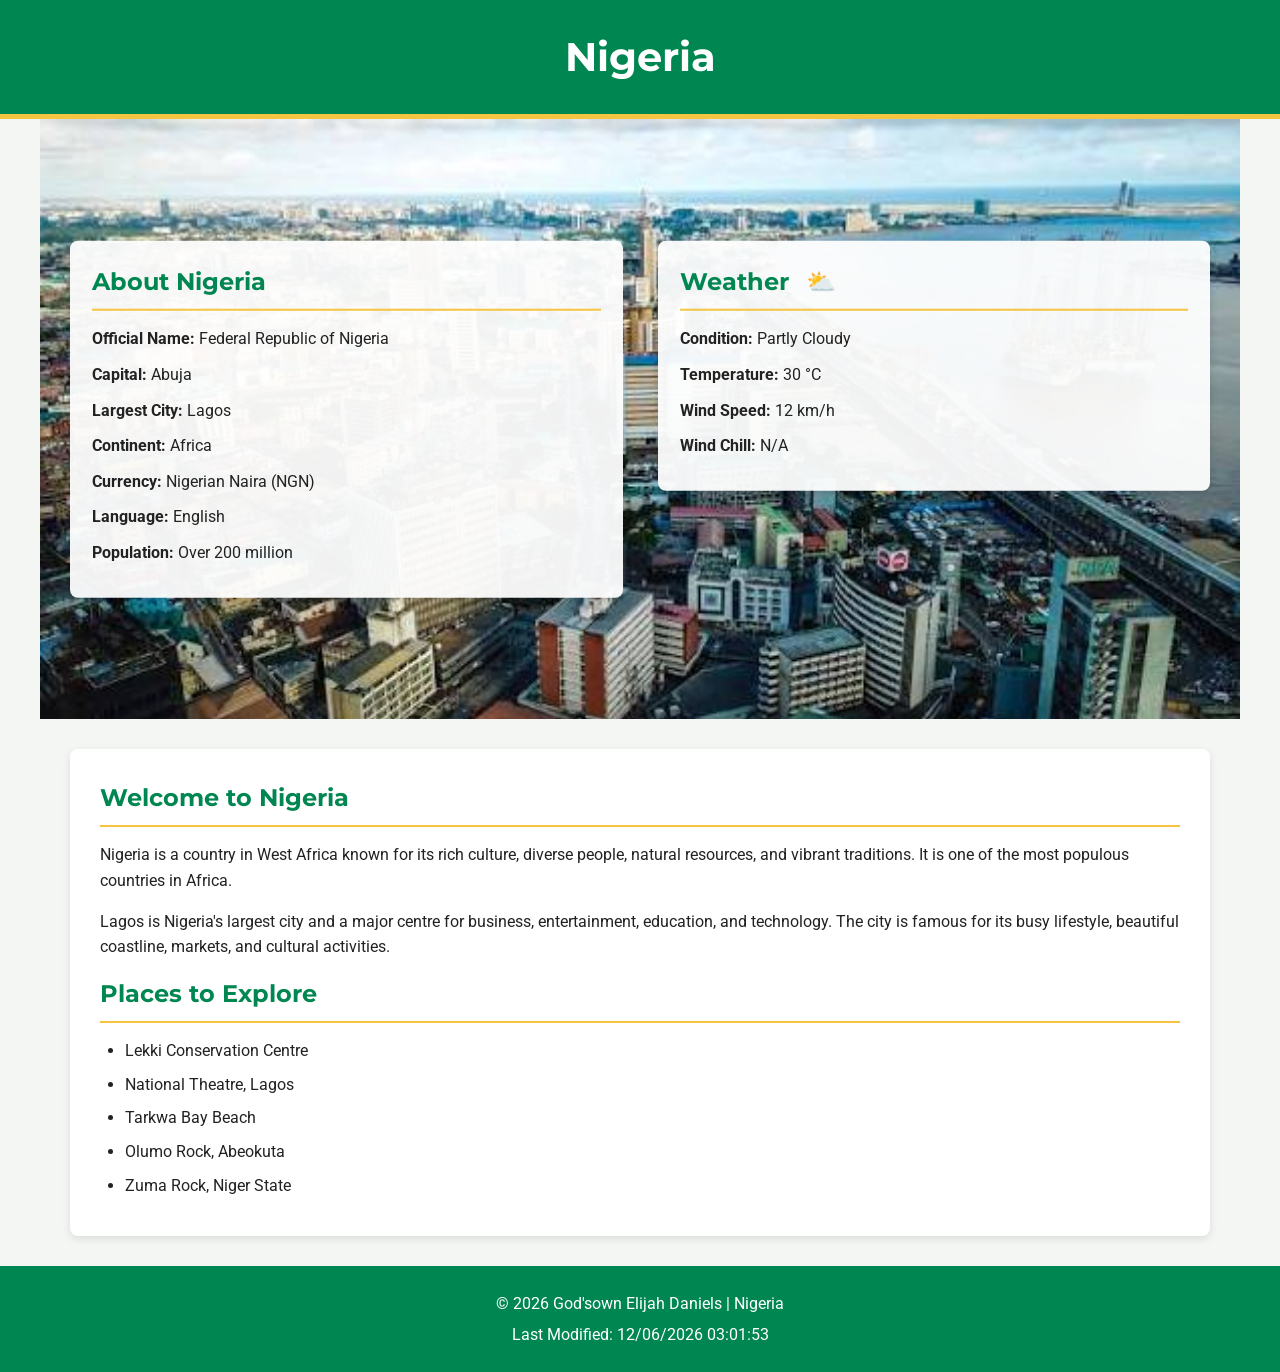
==== place.html @ e5c8a385 "place" ====
<!DOCTYPE html>
<html lang="en">
<head>
    <meta charset="UTF-8">
    <meta name="viewport" content="width=device-width, initial-scale=1.0">

    <meta name="description" content="Discover Nigeria, with a focus on Lagos, its culture, landmarks, people, and weather.">
    <meta name="author" content="God'sown Elijah Daniels">

    <title>Nigeria | WDD 131 Country Page</title>

    <!-- Google Fonts -->
    <link rel="preconnect" href="https://fonts.googleapis.com">
    <link rel="preconnect" href="https://fonts.gstatic.com" crossorigin>
    <link href="https://fonts.googleapis.com/css2?family=Roboto:wght@400;500;700&family=Montserrat:wght@500;600;700&display=swap" rel="stylesheet">

    <!-- CSS -->
    <link rel="stylesheet" href="styles/place.css">

    <!-- JavaScript -->
    <script src="scripts/place.js" defer></script>
</head>

<body>

    <header>
        <h1>Nigeria</h1>
    </header>

    <main>
        <section class="hero">

            <picture>
                <source
                    srcset="images/nigeria-small.webp"
                    media="(max-width: 600px)">

                <img
                    src="images/nigeria-large.webp"
                    srcset="images/nigeria-small.webp 600w,
                            images/nigeria-large.webp 1200w"
                    sizes="(max-width: 600px) 100vw, 100vw"
                    alt="A beautiful view representing Nigeria"
                    class="hero-image">
            </picture>

            <div class="hero-panels">

                <section class="info-card">
                    <h2>About Nigeria</h2>

                    <p><strong>Official Name:</strong> Federal Republic of Nigeria</p>
                    <p><strong>Capital:</strong> Abuja</p>
                    <p><strong>Largest City:</strong> Lagos</p>
                    <p><strong>Continent:</strong> Africa</p>
                    <p><strong>Currency:</strong> Nigerian Naira (NGN)</p>
                    <p><strong>Language:</strong> English</p>
                    <p><strong>Population:</strong> Over 200 million</p>
                </section>

                <section class="weather-card">
                    <h2>Weather</h2>

                    <img
                        src="images/weather.svg"
                        alt="Partly cloudy weather"
                        class="weather-icon-mobile">

                    <p><strong>Condition:</strong> Partly Cloudy</p>
                    <p><strong>Temperature:</strong>
                        <span id="temperature">30</span> °C
                    </p>
                    <p><strong>Wind Speed:</strong>
                        <span id="wind-speed">12</span> km/h
                    </p>
                    <p><strong>Wind Chill:</strong>
                        <span id="windchill">N/A</span>
                    </p>
                </section>

            </div>
        </section>

        <section class="about-section">
            <h2>Welcome to Nigeria</h2>

            <p>
                Nigeria is a country in West Africa known for its rich
                culture, diverse people, natural resources, and vibrant
                traditions. It is one of the most populous countries
                in Africa.
            </p>

            <p>
                Lagos is Nigeria's largest city and a major centre for
                business, entertainment, education, and technology.
                The city is famous for its busy lifestyle, beautiful
                coastline, markets, and cultural activities.
            </p>

            <h2>Places to Explore</h2>

            <ul>
                <li>Lekki Conservation Centre</li>
                <li>National Theatre, Lagos</li>
                <li>Tarkwa Bay Beach</li>
                <li>Olumo Rock, Abeokuta</li>
                <li>Zuma Rock, Niger State</li>
            </ul>
        </section>

    </main>

    <footer>
        <p>
            &copy; <span id="currentyear"></span>
            God'sown Elijah Daniels | Nigeria
        </p>

        <p id="lastModified"></p>
    </footer>

</body>
</html>
---- styles/place.css ----
/* Global CSS variables */
:root {
    --primary-color: #008751;
    --secondary-color: #ffffff;
    --accent-color: #f5c542;
    --text-color: #222222;
    --background-color: #f3f6f3;
    --card-background: #ffffff;
}

/* General styling */
* {
    margin: 0;
    padding: 0;
    box-sizing: border-box;
}

body {
    font-family: 'Roboto', sans-serif;
    color: var(--text-color);
    background-color: var(--background-color);
    line-height: 1.6;
}

/* Header */
header {
    background-color: var(--primary-color);
    color: var(--secondary-color);
    text-align: center;
    padding: 25px 15px;
    border-bottom: 5px solid var(--accent-color);
}

header h1 {
    font-family: 'Montserrat', sans-serif;
    font-size: 2rem;
}

/* Main content */
main {
    max-width: 1200px;
    margin: 0 auto;
}

/* Hero image */
.hero {
    position: relative;
}

.hero picture {
    display: block;
}

.hero-image {
    display: block;
    width: 100%;
    height: auto;
    min-height: 250px;
    object-fit: cover;
}

/* Information and weather cards */
.hero-panels {
    display: grid;
    grid-template-columns: 1fr;
    gap: 20px;
    padding: 20px;
}

.info-card,
.weather-card {
    background-color: var(--card-background);
    padding: 20px;
    border-radius: 8px;
    box-shadow: 0 3px 8px rgba(0, 0, 0, 0.15);
}

.info-card h2,
.weather-card h2,
.about-section h2 {
    font-family: 'Montserrat', sans-serif;
    color: var(--primary-color);
    margin-bottom: 15px;
    border-bottom: 2px solid var(--accent-color);
    padding-bottom: 8px;
}

.info-card p,
.weather-card p {
    margin-bottom: 10px;
}

/* Mobile weather icon */
.weather-icon-mobile {
    display: block;
    width: 65px;
    height: 65px;
    margin: 0 auto 15px;
}

/* About section */
.about-section {
    background-color: var(--card-background);
    margin: 20px;
    padding: 20px;
    border-radius: 8px;
    box-shadow: 0 3px 8px rgba(0, 0, 0, 0.1);
}

.about-section p {
    margin-bottom: 15px;
}

.about-section ul {
    padding-left: 25px;
}

.about-section li {
    margin-bottom: 8px;
}

/* Footer */
footer {
    background-color: var(--primary-color);
    color: var(--secondary-color);
    text-align: center;
    padding: 20px;
    margin-top: 25px;
}

footer p {
    margin: 5px;
}

/* Larger screens */
@media screen and (min-width: 700px) {

    header h1 {
        font-size: 2.5rem;
    }

    .hero-image {
        height: 600px;
        object-fit: cover;
    }

    .hero-panels {
        position: absolute;
        top: 50%;
        left: 0;
        right: 0;
        transform: translateY(-50%);
        grid-template-columns: 1fr 1fr;
        align-items: start;
        padding: 30px;
        gap: 35px;
    }

    .info-card,
    .weather-card {
        background-color: rgba(255, 255, 255, 0.94);
        padding: 22px;
    }

    /* Hide the mobile SVG on larger screens */
    .weather-icon-mobile {
        display: none;
    }

    /* Weather symbol beside heading */
    .weather-card h2::after {
        content: " ⛅";
        margin-left: 10px;
    }

    .about-section {
        margin: 30px;
        padding: 30px;
    }
}
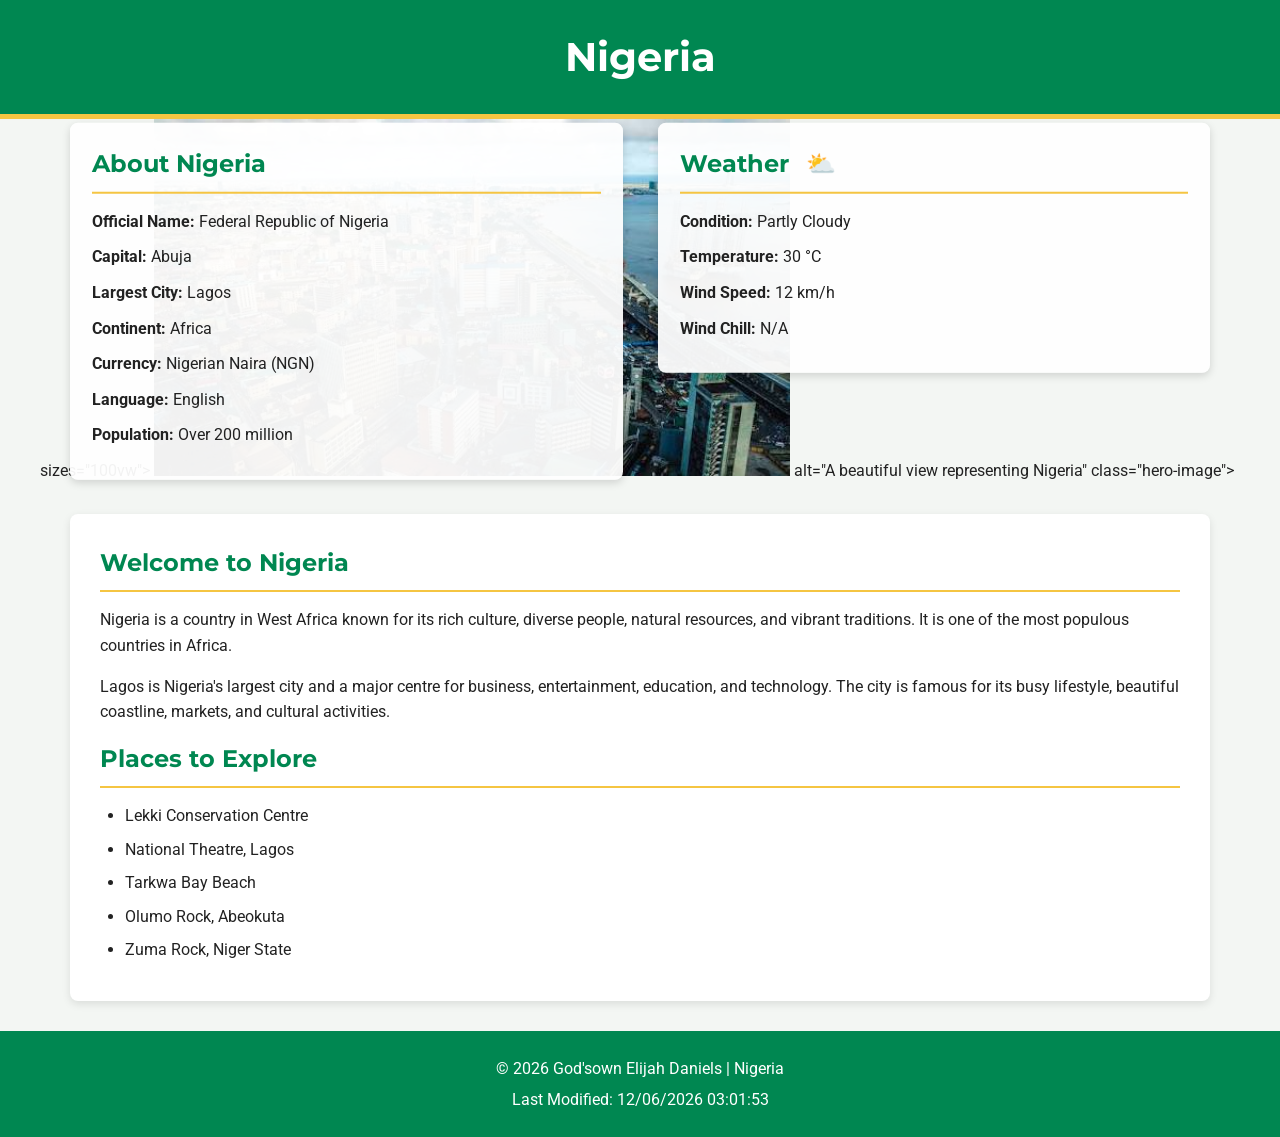
==== commit b225a338: "place" ====
--- a/place.html
+++ b/place.html
@@ -29,18 +29,19 @@
     </header>
 
     <main>
-        <section class="hero">
+        <div class="hero">
 
             <picture>
                 <source
                     srcset="images/nigeria-small.webp"
                     media="(max-width: 600px)">
+                    sizes="100vw">
 
                 <img
                     src="images/nigeria-large.webp"
                     srcset="images/nigeria-small.webp 600w,
                             images/nigeria-large.webp 1200w"
-                    sizes="(max-width: 600px) 100vw, 100vw"
+                            sizes="100vw">
                     alt="A beautiful view representing Nigeria"
                     class="hero-image">
             </picture>
@@ -80,7 +81,7 @@
                 </section>
 
             </div>
-        </section>
+        </div>
 
         <section class="about-section">
             <h2>Welcome to Nigeria</h2>
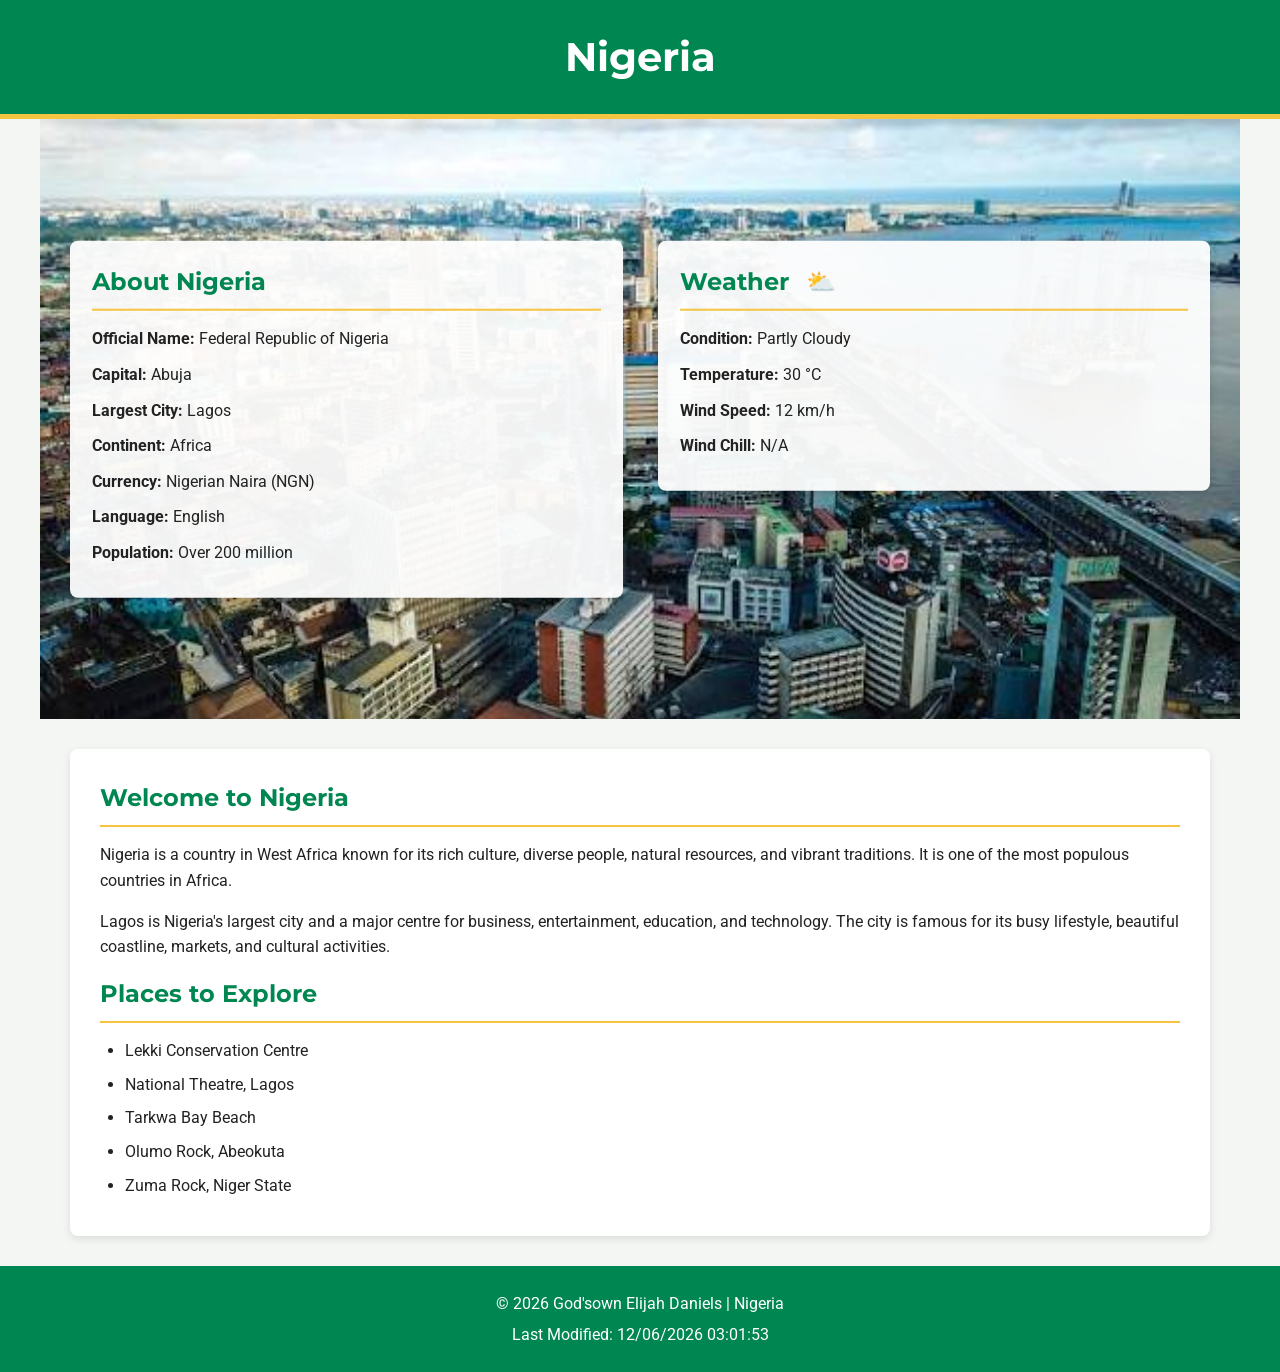
==== commit 92009e8e: "place" ====
--- a/place.html
+++ b/place.html
@@ -31,22 +31,22 @@
     <main>
         <div class="hero">
 
-            <picture>
-                <source
-                    srcset="images/nigeria-small.webp"
-                    media="(max-width: 600px)">
-                    sizes="100vw">
+            
+                  <picture>
+              <source
+                   media="(max-width: 600px)"
+                   srcset="images/nigeria-small.webp">
+                <img
+                   src="images/nigeria-large.webp"
+                   srcset="images/nigeria-small.webp 600w,
+                       images/nigeria-large.webp 1200w"
+                            sizes="100vw"
+                        alt="A beautiful view representing Nigeria"
+                        class="hero-image">
+                </picture>
 
-                <img
-                    src="images/nigeria-large.webp"
-                    srcset="images/nigeria-small.webp 600w,
-                            images/nigeria-large.webp 1200w"
-                            sizes="100vw">
-                    alt="A beautiful view representing Nigeria"
-                    class="hero-image">
-            </picture>
 
-            <div class="hero-panels">
+               <div class="hero-panels">
 
                 <section class="info-card">
                     <h2>About Nigeria</h2>
